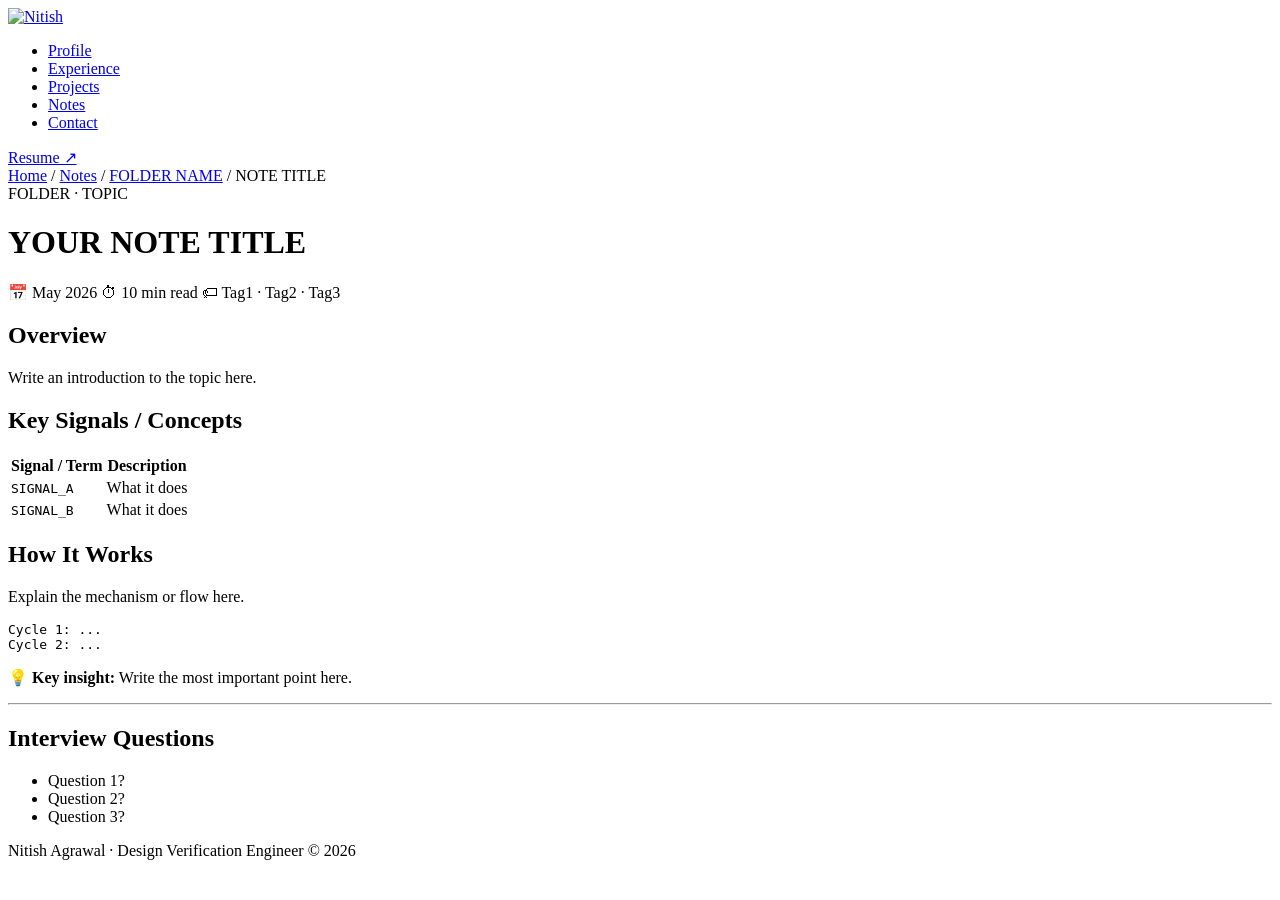
==== notes/_template.html @ a8ee8c74 "Test 1" ====
<!DOCTYPE html>
<html lang="en">
<head>
  <meta charset="UTF-8" /><meta name="viewport" content="width=device-width, initial-scale=1.0"/>

  <!-- ① Change the browser tab title ↓ -->
  <title>YOUR TITLE — Nitish Agrawal</title>

  <link rel="preconnect" href="https://fonts.googleapis.com">
  <link href="https://fonts.googleapis.com/css2?family=Bebas+Neue&family=DM+Mono:ital,wght@0,400;0,500;1,400&family=DM+Sans:wght@300;400;500&display=swap" rel="stylesheet">
  <link rel="stylesheet" href="../_shared.css" />
</head>
<body>
<!--
  ================================================================
  HOW TO USE THIS TEMPLATE
  ================================================================
  1. COPY this file — rename it, e.g. apb-protocol.html
     (no spaces, use hyphens)

  2. CHANGE the 4 marked spots below (search for ①②③④)

  3. WRITE your notes between the ↓↓↓ and ↑↑↑ markers

  4. ADD a card for it in the folder's index.html

  5. git add . && git commit -m "Add APB note" && git push
  ================================================================
-->

<!-- DO NOT CHANGE: Navigation -->
<nav>
  <div class="nav-logo">
    <a href="../../index.html" class="nav-avatar-link">
      <img src="../../profile.jpg" alt="Nitish" class="nav-avatar-img" />
    </a>
  </div>
  <ul class="nav-links">
    <li><a href="../../index.html#profile"    class="nav-link">Profile</a></li>
    <li><a href="../../index.html#experience" class="nav-link">Experience</a></li>
    <li><a href="../../index.html#projects"   class="nav-link">Projects</a></li>
    <li><a href="../../index.html#notes"      class="nav-link active">Notes</a></li>
    <li><a href="../../index.html#contact"    class="nav-link">Contact</a></li>
  </ul>
  <a href="../../resume.pdf" class="nav-resume" target="_blank">Resume ↗</a>
</nav>

<main class="note-page">

  <!-- ② Fix breadcrumb: change "FOLDER NAME" and "NOTE TITLE" ↓ -->
  <div class="breadcrumb">
    <a href="../../index.html">Home</a>
    <span class="sep">/</span>
    <a href="../../index.html#notes">Notes</a>
    <span class="sep">/</span>
    <a href="index.html">FOLDER NAME</a>   <!-- e.g. Protocols -->
    <span class="sep">/</span>
    <span class="current">NOTE TITLE</span> <!-- e.g. APB Protocol -->
  </div>

  <!-- ③ Fill in the header ↓ -->
  <header class="note-header">

    <!-- Label shown above the title. Keep it short. -->
    <span class="note-eyebrow">FOLDER · TOPIC</span>
    <!-- e.g.: Protocols · APB   or   SystemVerilog · Assertions -->

    <h1 class="note-title">YOUR NOTE TITLE</h1>

    <div class="note-meta">
      <span>📅 May 2026</span>           <!-- ← Change date -->
      <span>⏱ 10 min read</span>         <!-- ← Estimate time -->
      <span>🏷 Tag1 · Tag2 · Tag3</span> <!-- ← Key terms -->
    </div>
  </header>


  <!-- ④ Write content here ↓↓↓↓↓↓↓↓↓↓↓↓↓↓↓↓↓↓↓↓↓↓↓↓↓↓↓↓↓↓ -->
  <article class="note-body">

    <!--
    COPY-PASTE THESE BUILDING BLOCKS:
    ══════════════════════════════════════════════════════════

    SECTION HEADING (big, coloured):
      <h2>Section Title</h2>

    SUB-HEADING (smaller, white):
      <h3>Sub Topic</h3>

    PARAGRAPH:
      <p>Your text. <strong>bold</strong>. <code>signal_name</code>.</p>

    BULLET LIST:
      <ul>
        <li>Point one</li>
        <li>Point two with <code>SIGNAL</code></li>
      </ul>

    NUMBERED LIST:
      <ol>
        <li>Step one</li>
        <li>Step two</li>
      </ol>

    CODE BLOCK (monospaced, syntax highlighted border):
      <pre><code>// your code or timing diagram
signal <= 1'b1;</code></pre>

    TABLE:
      <table>
        <tr><th>Column A</th><th>Column B</th><th>Column C</th></tr>
        <tr><td>value</td><td>value</td><td>value</td></tr>
      </table>

    INFO BOX (blue left border):
      <div class="callout">
        <p>💡 <strong>Key insight:</strong> Write here.</p>
      </div>

    WARNING BOX (orange):
      <div class="callout warn">
        <p>⚠️ <strong>Watch out:</strong> Common mistake.</p>
      </div>

    TIP BOX (green):
      <div class="callout tip">
        <p>✅ <strong>Tip:</strong> Best practice.</p>
      </div>

    DIVIDER LINE:
      <hr />

    ══════════════════════════════════════════════════════════
    -->

    <h2>Overview</h2>
    <p>Write an introduction to the topic here.</p>

    <h2>Key Signals / Concepts</h2>
    <table>
      <tr><th>Signal / Term</th><th>Description</th></tr>
      <tr><td><code>SIGNAL_A</code></td><td>What it does</td></tr>
      <tr><td><code>SIGNAL_B</code></td><td>What it does</td></tr>
    </table>

    <h2>How It Works</h2>
    <p>Explain the mechanism or flow here.</p>
    <pre><code>Cycle 1: ...
Cycle 2: ...</code></pre>

    <div class="callout">
      <p>💡 <strong>Key insight:</strong> Write the most important point here.</p>
    </div>

    <hr />

    <h2>Interview Questions</h2>
    <ul>
      <li>Question 1?</li>
      <li>Question 2?</li>
      <li>Question 3?</li>
    </ul>

  </article>
  <!-- ↑↑↑↑↑↑↑↑↑↑↑↑↑↑↑↑↑↑↑↑↑↑↑↑↑↑↑↑↑↑ END OF YOUR CONTENT -->

</main>

<!-- DO NOT CHANGE: Footer -->
<footer>
  <span>Nitish Agrawal · Design Verification Engineer</span>
  <span id="yr"></span>
</footer>
<script>document.getElementById('yr').textContent = '© ' + new Date().getFullYear();</script>
</body>
</html>
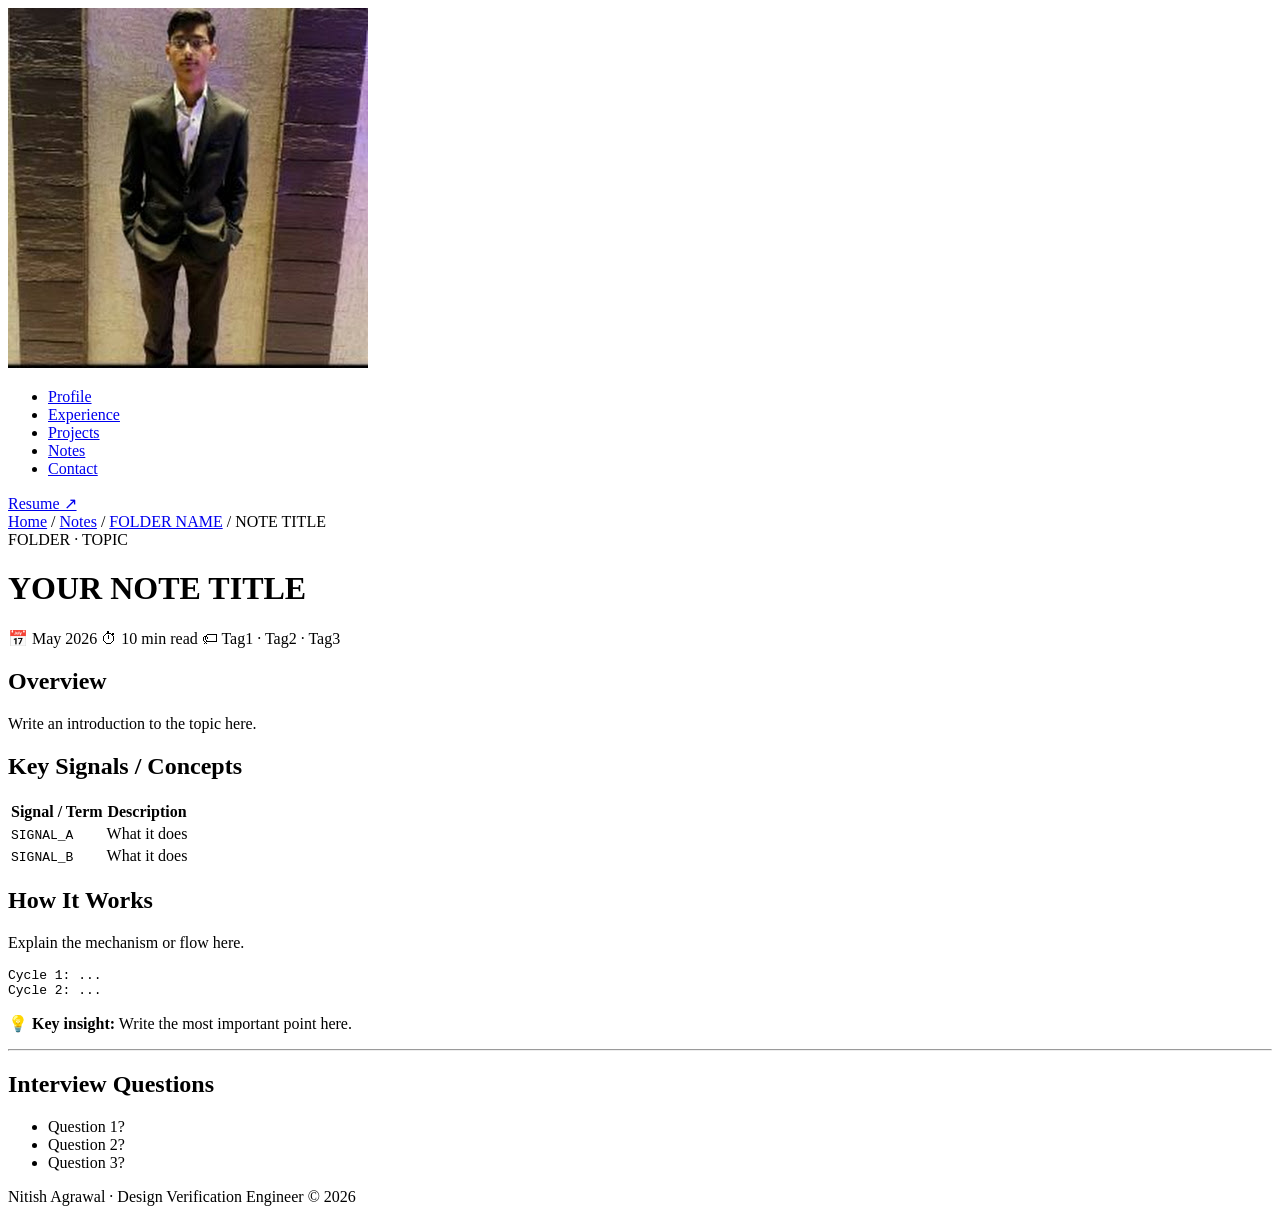
==== commit 52cea8ca: "Phone version" ====
--- a/notes/_template.html
+++ b/notes/_template.html
@@ -173,5 +173,26 @@
   <span id="yr"></span>
 </footer>
 <script>document.getElementById('yr').textContent = '© ' + new Date().getFullYear();</script>
+
+  <script>
+  // Mobile hamburger
+  (function() {
+    var btn = document.getElementById('navHamburger');
+    var drawer = document.getElementById('navDrawer');
+    if (!btn || !drawer) return;
+    btn.addEventListener('click', function(e) {
+      e.stopPropagation();
+      drawer.classList.toggle('open');
+    });
+    drawer.querySelectorAll('a').forEach(function(a) {
+      a.addEventListener('click', function() { drawer.classList.remove('open'); });
+    });
+    document.addEventListener('click', function(e) {
+      if (!btn.contains(e.target) && !drawer.contains(e.target)) {
+        drawer.classList.remove('open');
+      }
+    });
+  })();
+  </script>
 </body>
 </html>
